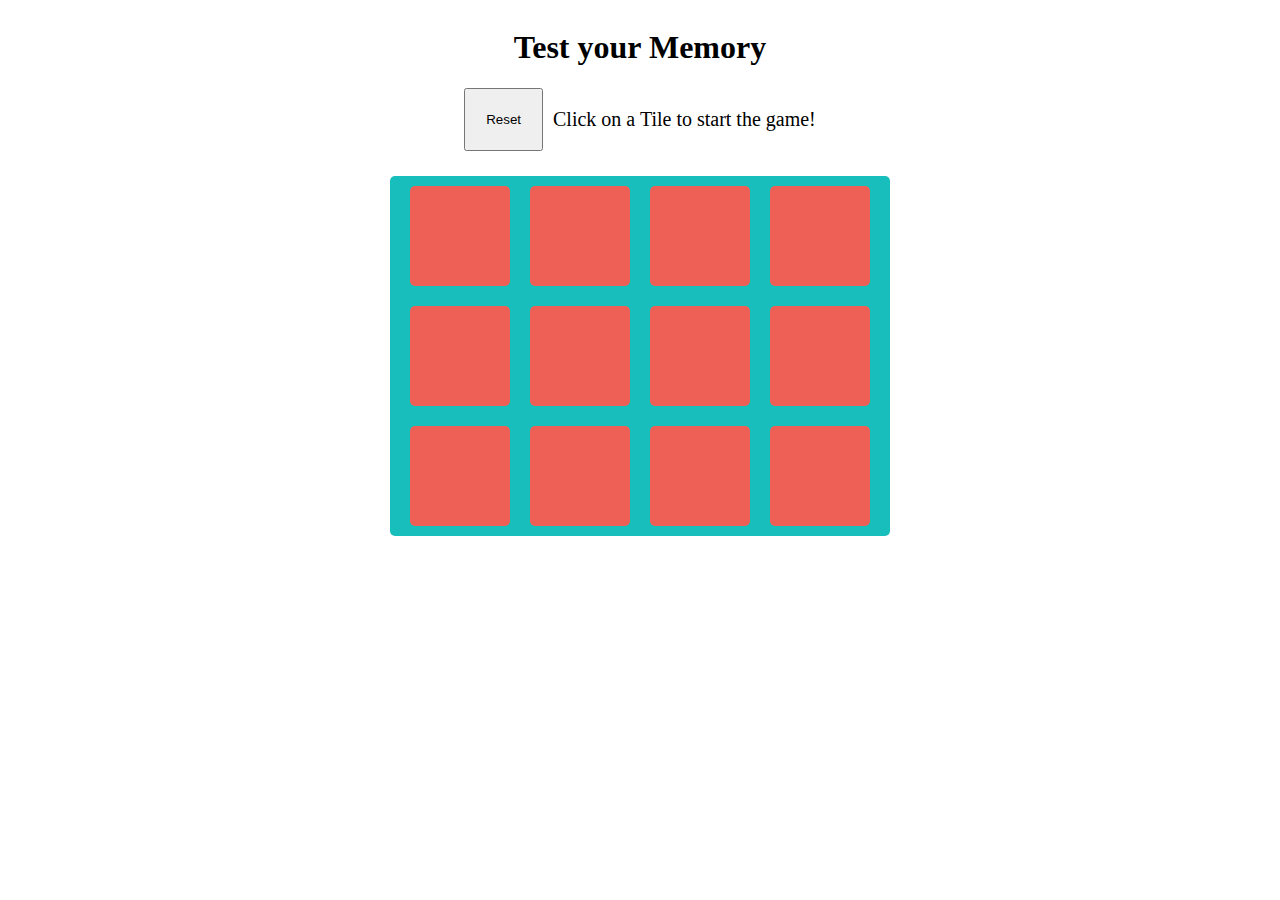
==== game_pablo/index.html @ bae5717a "pablo's memory game, version_v1 no score" ====
<!DOCTYPE html>
<html lang="en">

<head>
    <meta charset="UTF-8">
    <meta http-equiv="X-UA-Compatible" content="IE=edge">
    <meta name="viewport" content="width=device-width, initial-scale=1.0">
    <link rel="stylesheet" href="style.css">
    <title>Document</title>
</head>

<body>
    <div class="header">
        <h1>Test your Memory</h1>
    </div>
    <div id="gameInfo">
        <button>Reset</button>
        <p>Click on a Tile to start the game!</p>
    </div>
    <div id="board">
    </div>
    
    <script src="./main.js"></script>
</body>

</html>
---- game_pablo/style.css ----
#gameInfo {
    display: flex;
    justify-content: center; 
}

#gameInfo p {
    font-size: 20px;
}

.header {
    display: flex;
    justify-content: center;
}

button {
    margin-right: 10px;
    padding: 10px 20px;
}

#board {
    margin: auto;
    margin-top: 25px;
    border-radius: 5px;
    background-color: #17BEBB;
    display: flex;
    justify-content: center;
    width: 500px;
    flex-wrap: wrap;
}

.hidden {
    text-indent:-5000px;
}

.cardBox {
    border-radius: 5px;
    background-color: #EE6055;
    height: 100px;
    width: 100px;
    margin: 10px; 
    text-align: center;
}

.sameCard {
    background-color: pink;
    -webkit-transition: all 0.5s ease-in-out;
    -moz-transition: all 0.5s ease-in-out;
    -o-transition: all 0.5s ease-in-out;
    -ms-transition: all 0.5s ease-in-out;
    transition: all 0.5s ease-in-out;
}

.cardBox p {
    margin-top: 25px;
    font-size: 35px;
}
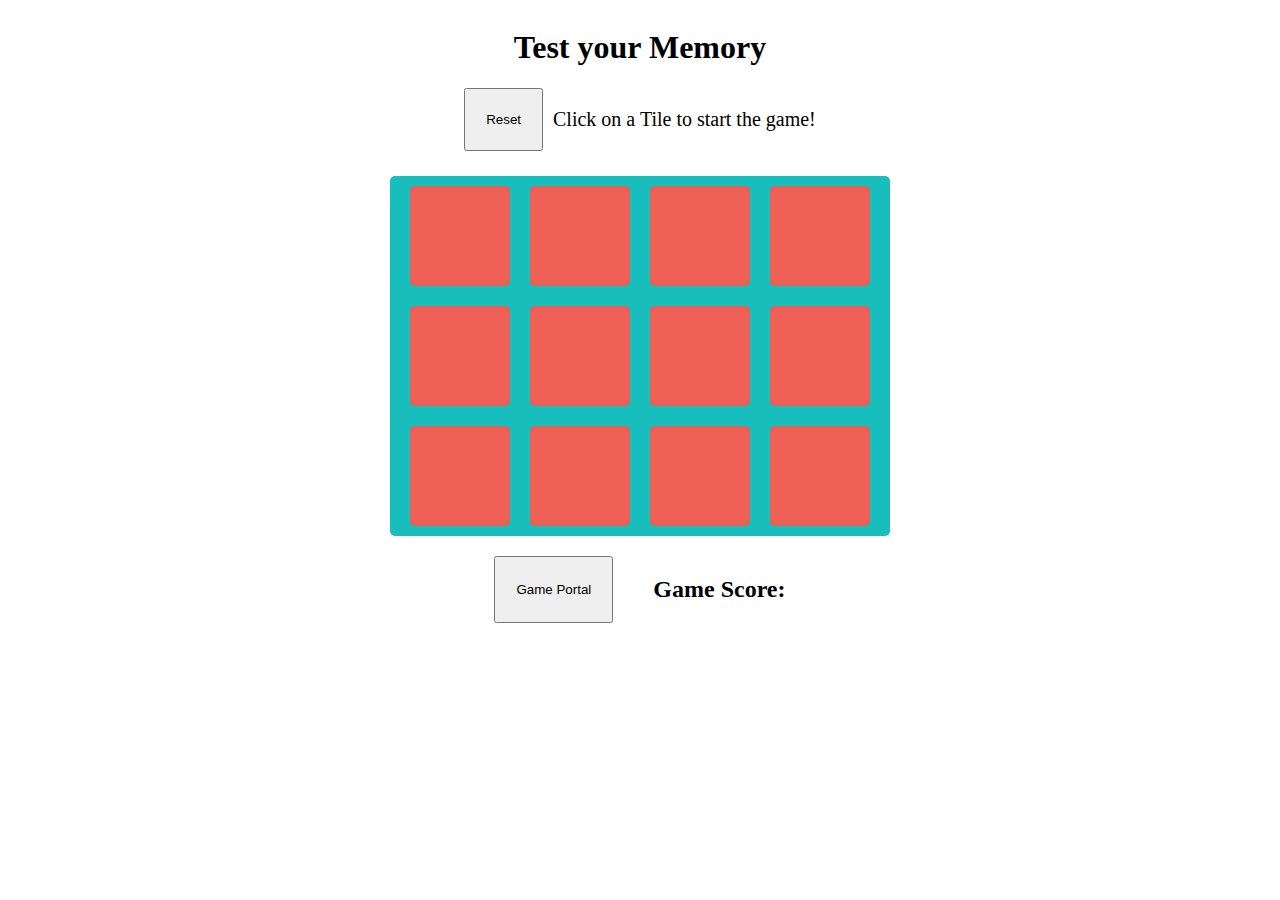
==== commit 6ff6b695: "added score to the game, the local storage changes and is sent back once the player clicks on the bu" ====
--- a/game_pablo/index.html
+++ b/game_pablo/index.html
@@ -1,26 +1,27 @@
 <!DOCTYPE html>
 <html lang="en">
+  <head>
+    <meta charset="UTF-8" />
+    <meta http-equiv="X-UA-Compatible" content="IE=edge" />
+    <meta name="viewport" content="width=device-width, initial-scale=1.0" />
+    <link rel="stylesheet" href="style.css" />
+    <title>Document</title>
+  </head>
 
-<head>
-    <meta charset="UTF-8">
-    <meta http-equiv="X-UA-Compatible" content="IE=edge">
-    <meta name="viewport" content="width=device-width, initial-scale=1.0">
-    <link rel="stylesheet" href="style.css">
-    <title>Document</title>
-</head>
-
-<body>
+  <body>
     <div class="header">
-        <h1>Test your Memory</h1>
+      <h1>Test your Memory</h1>
     </div>
     <div id="gameInfo">
-        <button>Reset</button>
-        <p>Click on a Tile to start the game!</p>
+      <button>Reset</button>
+      <p>Click on a Tile to start the game!</p>
     </div>
-    <div id="board">
+    <div id="board"></div>
+    <div class="footer">
+      <button id="portalOut" onclick="portalClick()">Game Portal</button>
+      <h2>Game Score:</h2>
     </div>
-    
+
     <script src="./main.js"></script>
-</body>
-
-</html>+  </body>
+</html>
--- a/game_pablo/style.css
+++ b/game_pablo/style.css
@@ -1,59 +1,66 @@
 #gameInfo {
-    display: flex;
-    justify-content: center; 
+  display: flex;
+  justify-content: center;
 }
 
 #gameInfo p {
-    font-size: 20px;
+  font-size: 20px;
 }
 
 .header {
-    display: flex;
-    justify-content: center;
+  display: flex;
+  justify-content: center;
+}
+
+.footer {
+  display: flex;
+  justify-content: center;
+  margin-top: 20px;
+}
+
+#portalOut {
+  margin-right: 40px;
 }
 
 button {
-    margin-right: 10px;
-    padding: 10px 20px;
+  margin-right: 10px;
+  padding: 10px 20px;
 }
 
 #board {
-    margin: auto;
-    margin-top: 25px;
-    border-radius: 5px;
-    background-color: #17BEBB;
-    display: flex;
-    justify-content: center;
-    width: 500px;
-    flex-wrap: wrap;
+  margin: auto;
+  margin-top: 25px;
+  border-radius: 5px;
+  background-color: #17bebb;
+  display: flex;
+  justify-content: center;
+  width: 500px;
+  flex-wrap: wrap;
 }
 
 .hidden {
-    text-indent:-5000px;
+  text-indent: -5000px;
 }
 
 .cardBox {
-    border-radius: 5px;
-    background-color: #EE6055;
-    height: 100px;
-    width: 100px;
-    margin: 10px; 
-    text-align: center;
+  border-radius: 5px;
+  background-color: #ee6055;
+  height: 100px;
+  width: 100px;
+  margin: 10px;
+  text-align: center;
 }
 
 .sameCard {
-    background-color: pink;
-    -webkit-transition: all 0.5s ease-in-out;
-    -moz-transition: all 0.5s ease-in-out;
-    -o-transition: all 0.5s ease-in-out;
-    -ms-transition: all 0.5s ease-in-out;
-    transition: all 0.5s ease-in-out;
+  background-color: pink;
+  -webkit-transition: all 0.5s ease-in-out;
+  -moz-transition: all 0.5s ease-in-out;
+  -o-transition: all 0.5s ease-in-out;
+  -ms-transition: all 0.5s ease-in-out;
+  transition: all 0.5s ease-in-out;
 }
 
 .cardBox p {
-    margin-top: 25px;
-    font-size: 35px;
+  margin-top: 25px;
+  font-size: 35px;
 }
-
-
-
